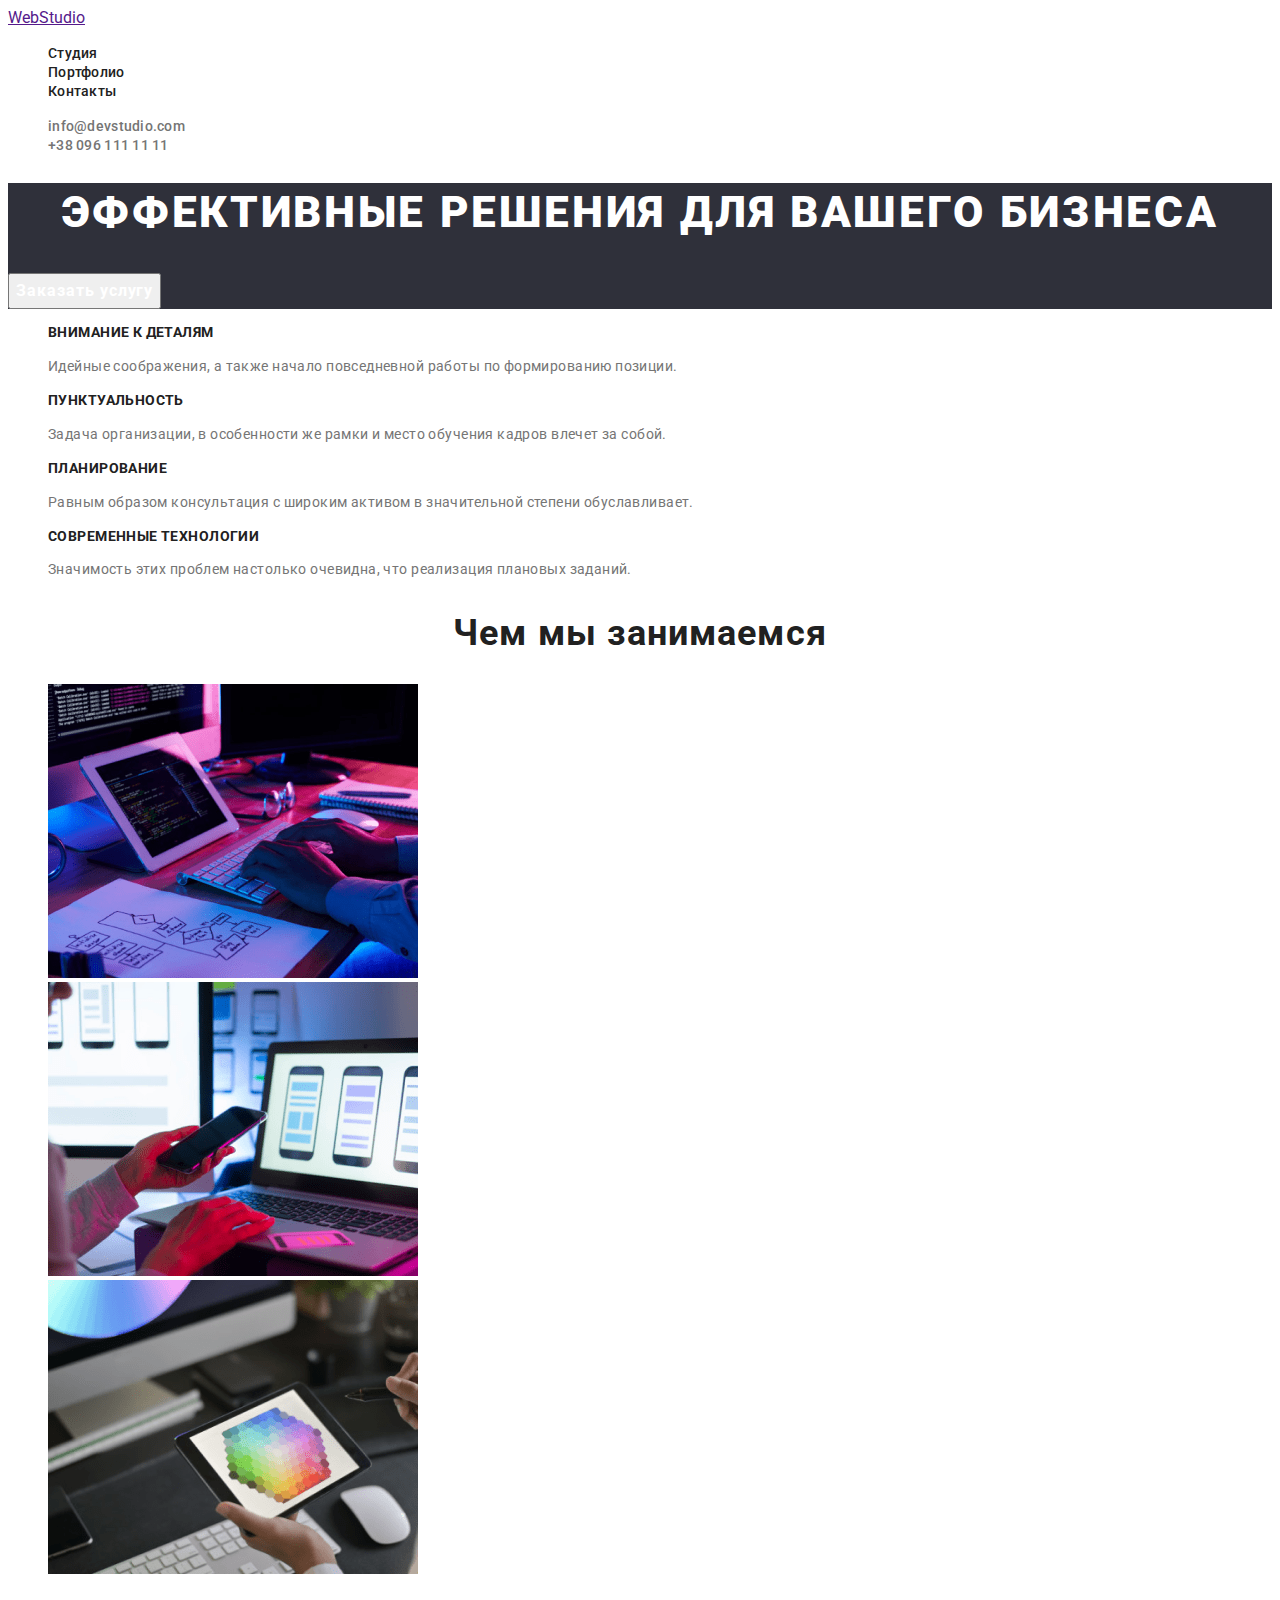
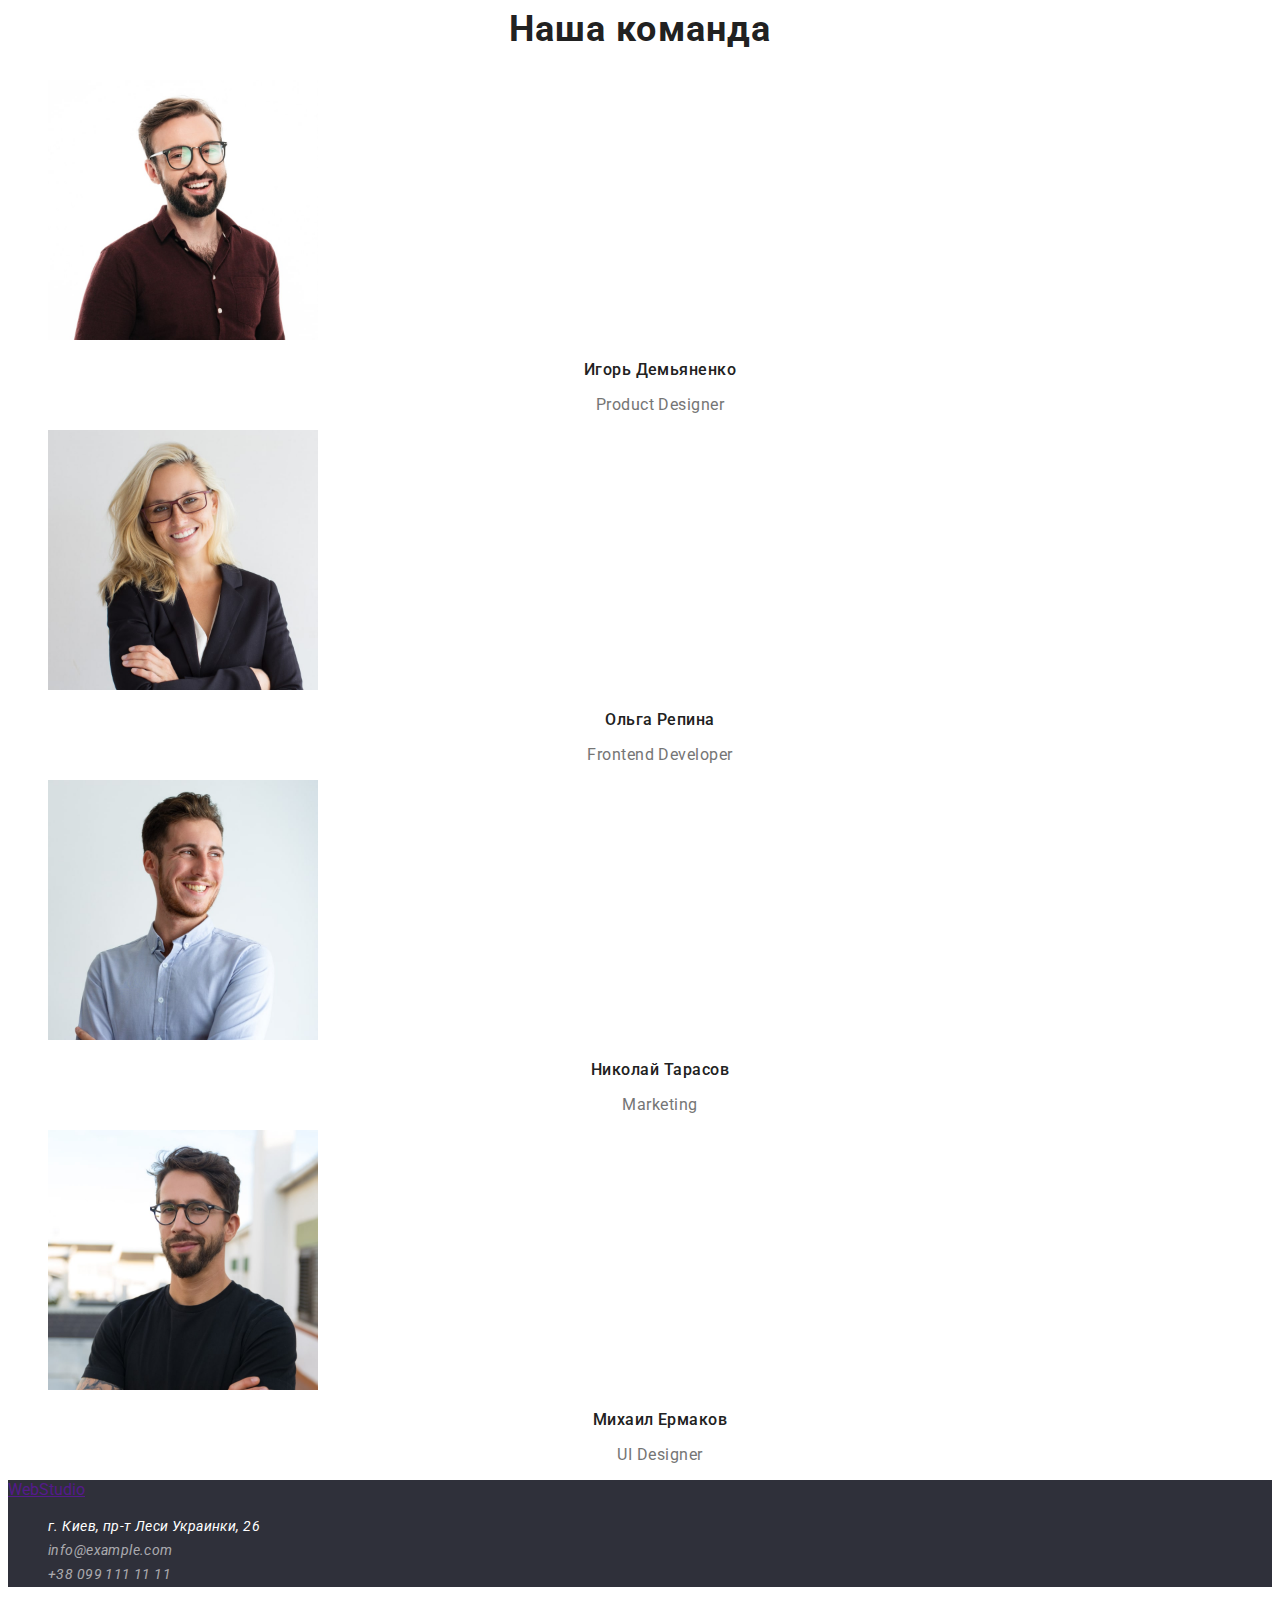
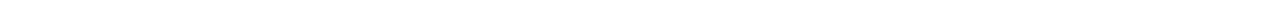
==== index.html @ 682bb98d "Початок ДЗ" ====
<!DOCTYPE html>
<html lang="ru">
<head>
    <meta charset="UTF-8">
    <meta http-equiv="X-UA-Compatible" content="IE=edge">
    <meta name="viewport" content="width=device-width, initial-scale=1.0">
    <title>Homework</title>
    <link rel="stylesheet" href="./css/styles.css">
    <link rel="preconnect" href="https://fonts.googleapis.com">
    <link rel="preconnect" href="https://fonts.gstatic.com" crossorigin>
    <link href="https://fonts.googleapis.com/css2?family=Raleway:wght@700&family=Roboto:wght@400;500;700;900&display=swap" rel="stylesheet">
</head>
<body>
    <header class="header">
        <a href="" lang="en" class="header-logo">WebStudio</a>
        <nav class="header-navigation">
            <ul class="header-list list">
                <li class="header-item"><a href="./index.html" class="header-link link">Студия</a></li>
                <li class="header-item"><a href="./porfolio.html" class="header-link link">Портфолио</a></li>
                <li class="header-item"><a href="" class="header-link link">Контакты</a></li>
            </ul>
        </nav>
        <ul class="header-contac list">
            <li class="header-item"><a href="mailto:info@devstudio.com" class="header-contact-link link">info@devstudio.com</a></li>
            <li class="header-item"><a href="tel:+380961111111" class="header-contact-link link">+38 096 111 11 11</a></li>
        </ul>
    </header>
    <main>
        <section class="main-top">
            <h1 class="main-top-title">Эффективные решения для вашего бизнеса</h1>
            <button type="button" class="main-top-btn">Заказать услугу</button>
        </section>
        <section class="main-middle">
            <h2 class="visually-hidden">Наши преимущества</h2>
            <ul class="main-middle-list list">
                <li class="main-middle-item">
                    <h3 class="main-middle-subtitle">Внимание к деталям</h3>
                    <p class="main-middle-text">Идейные соображения, а также начало повседневной работы по формированию позиции.</p>
                </li>
                <li class="main-middle-item">
                    <h3 class="main-middle-subtitle">Пунктуальность</h3>
                    <p class="main-middle-text">Задача организации, в особенности же рамки и место обучения кадров влечет за собой.</p>
                </li>
                <li class="main-middle-item">
                    <h3 class="main-middle-subtitle">Планирование</h3>
                    <p class="main-middle-text">Равным образом консультация с широким активом в значительной степени обуславливает.</p>
                </li>
                <li class="main-middle-item">
                    <h3 class="main-middle-subtitle">Современные технологии</h3>
                    <p class="main-middle-text">Значимость этих проблем настолько очевидна, что реализация плановых заданий.</p>
                </li>
            </ul>
        </section>
        <section class="main-bottom">
            <h2 class="main-bottom-title">Чем мы занимаемся</h2>
            <ul class="main-bottom-list list">
                <li class="main-bottom-item"><img src="./img/img1.png" alt="фото1" width="370" height="294"></li>
                <li class="main-bottom-item"><img src="./img/img2.png" alt="фото2" width="370" height="294"></li>
                <li class="main-bottom-item"><img src="./img/img3.png" alt="фото3" width="370" height="294"></li>
            </ul>
        </section>
        <section class="main-team">
            <h2 class="main-team-title">Наша команда</h2>
            <ul class="main-team-list list">
                <li class="main-team-item">
                    <img src="./img/team1.jpg" alt="Игорь" width="270" height="260">
                    <h3 class="main-team-subtitle">Игорь Демьяненко</h3>
                    <p lang="en" class="main-team-text">Product Designer</p>
                </li>
                <li class="main-team-item">
                    <img src="./img/team2.jpg" alt="Ольга" width="270" height="260">
                    <h3 class="main-team-subtitle">Ольга Репина</h3>
                    <p lang="en" class="main-team-text">Frontend Developer</p>
                </li>
                <li class="main-team-item">
                    <img src="./img/team3.jpg" alt="Николай" width="270" height="260">
                    <h3 class="main-team-subtitle">Николай Тарасов</h3>
                    <p lang="en" class="main-team-text">Marketing</p>
                </li>
                <li class="main-team-item">
                    <img src="./img/team4.jpg" alt="Михаил" width="270" height="260">
                    <h3 class="main-team-subtitle">Михаил Ермаков</h3>
                    <p lang="en" class="main-team-text">UI Designer</p>
                </li>
            </ul>
        </section>
    </main>
    <footer class="footer">
        <a href="" lang="en" class="footer-logo">WebStudio</a>
        <address class="footer-contact">
            <ul class="footer-list list">
                <li class="footer-item"><a href="https://goo.gl/maps/yEvGbfJX8SfxPYc27" target="_blank" rel="noopener noindex nofollow" class="footer-address link">г. Киев, пр-т Леси Украинки, 26</a></li>
                <li class="footer-item"><a href="mailto:info@example.com" class="footer-link link">info@example.com</a></li>
                <li class="footer-item"><a href="tel:+380991111111" class="footer-link link">+38 099 111 11 11</a></li>
            </ul>
        </address>
    </footer>
</body>
</html>
---- css/styles.css ----
body{
    font-family: 'Raleway', sans-serif;
    font-family: 'Roboto', sans-serif;
}

.link{
    text-decoration: none;
}

.list{
    list-style: none;
}

/* --------------------------------------------------HEADER-------------------------------------- */

.header-link{
    font-weight: 500;
    font-size: 14px;
    line-height: 1.14;
    letter-spacing: 0.02em;
    color: #212121;
}

.header-link:hover,
.header-link:focus{
    color: #2196F3;
    cursor: vector;
}

.footer-address{
    font-weight: 400;
    font-size: 14px;
    line-height: 1.71;
    letter-spacing: 0.03em;
    color: #FFFFFF;
}

.header-contact-link{
    font-weight: 500;
    font-size: 14px;
    line-height: 1.14;
    letter-spacing: 0.02em;
    color: #757575;
}

.header-contact-link:hover,
.header-contact-link:focus{
    color: #2196F3;
    cursor: vector;
}

/* --------------------------------------------------MAIN-TOP-------------------------------------- */

.main-top{
    background-color: #2F303A;
}

.main-top-title{
    font-weight: 900;
    font-size: 44px;
    line-height: 1.36;
    text-align: center;
    letter-spacing: 0.06em;
    text-transform: uppercase;
    color: #FFFFFF;
}

.main-top-btn{  
    font-family: inherit;
    font-weight: 700;
    font-size: 16px;
    line-height: 1.88;
    display: flex;
    align-items: center;
    text-align: center;
    letter-spacing: 0.06em;
    color: #FFFFFF;
}

/* --------------------------------------------------MAIN-MIDDLE-------------------------------------- */

.visually-hidden{
    position: absolute;
    white-space: nowrap;
    width: 1px;
    height: 1px;
    overflow: hidden;
    border: 0;
    padding: 0;
    clip: rect(0 0 0 0);
    clip-path: inset(50%);
    margin: -1px;
}

.main-middle-subtitle{
    font-weight: 700;
    font-size: 14px;
    line-height: 1.14;
    letter-spacing: 0.03em;
    text-transform: uppercase;
    color: #212121;
}

.main-middle-text{
    font-weight: 400;
    font-size: 14px;
    line-height: 1.71;
    letter-spacing: 0.03em;
    color: #757575;
    
}

/* --------------------------------------------------MAIN-BOTTOM-------------------------------------- */

.main-bottom-title{
    font-weight: 700;
    font-size: 36px;
    line-height: 1.17;
    text-align: center;
    letter-spacing: 0.03em;
    color: #212121;

}

/* --------------------------------------------------MAIN-TEAM-------------------------------------- */

.main-team-title{
    font-weight: 700;
    font-size: 36px;
    line-height: 1.17;
    text-align: center;
    letter-spacing: 0.03em;
    color: #212121;
}

.main-team-subtitle{
    font-weight: 500;
    font-size: 16px;
    line-height: 1.19;
    text-align: center;
    letter-spacing: 0.03em;
    color: #212121;
}

.main-team-text{font-weight: 400;
    font-size: 16px;
    line-height: 1.19;
    text-align: center;
    letter-spacing: 0.03em;
    color: #757575;
}

/* --------------------------------------------------FOOTER-------------------------------------- */

.footer{
    background: #2F303A;
}

.footer-link{
    font-weight: 400;
    font-size: 14px;
    line-height: 1.71;
    letter-spacing: 0.03em;
    color: rgba(255, 255, 255, 0.6);
}
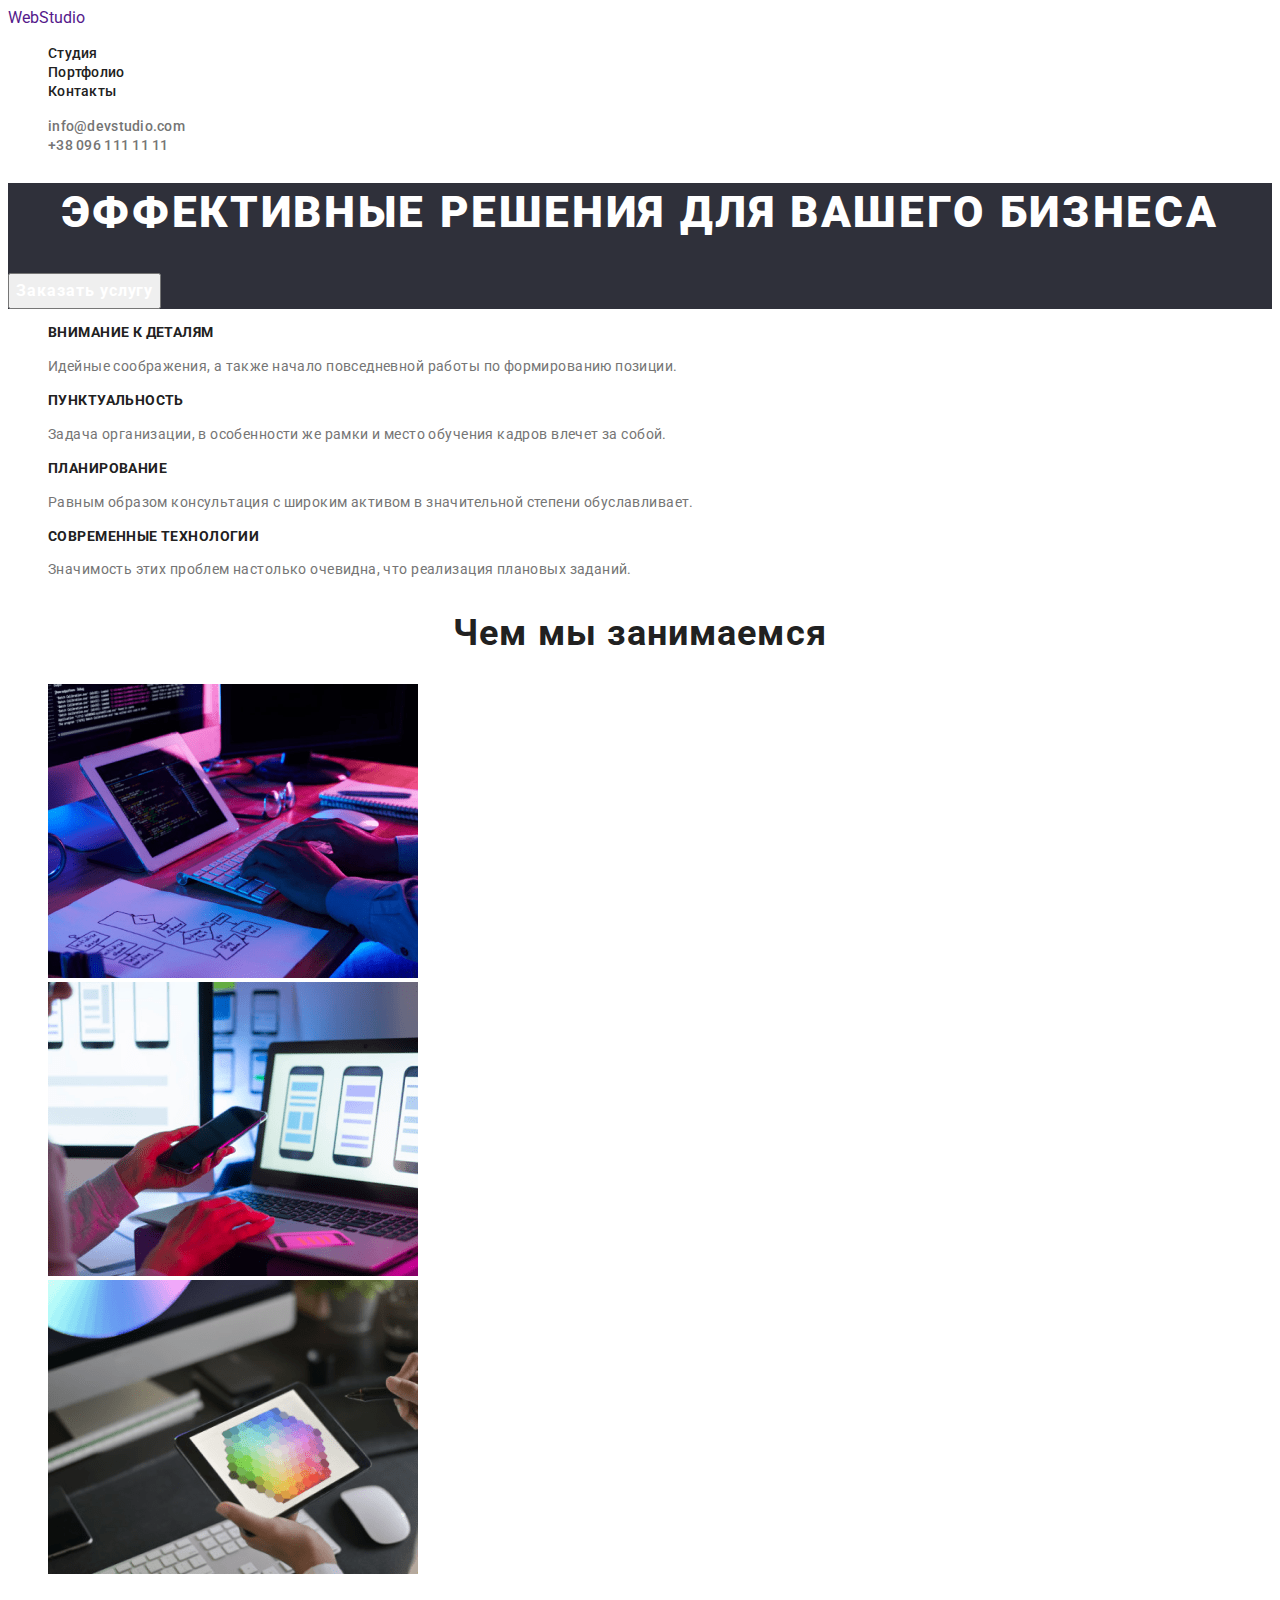
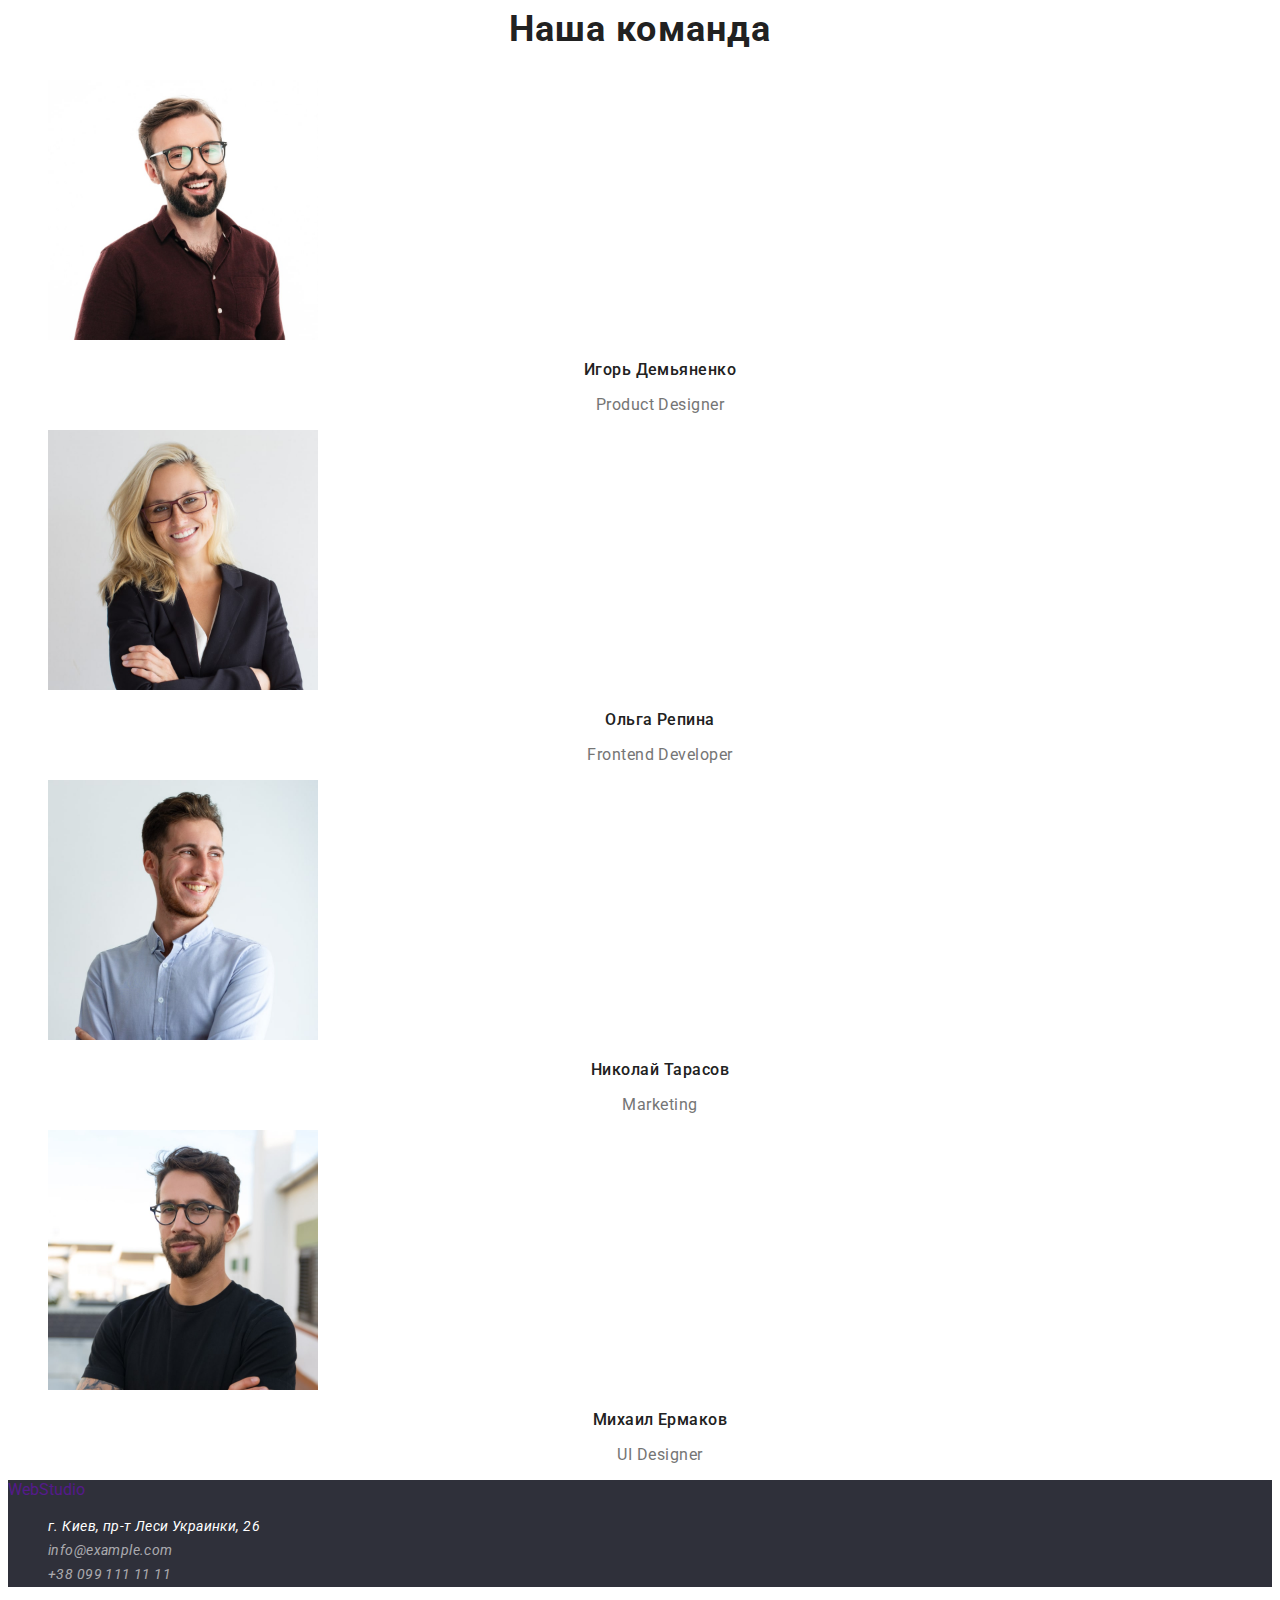
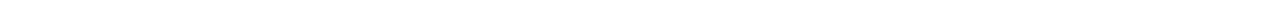
==== commit 88a5e972: "Стилі для портфоліо" ====
--- a/index.html
+++ b/index.html
@@ -12,7 +12,7 @@
 </head>
 <body>
     <header class="header">
-        <a href="" lang="en" class="header-logo">WebStudio</a>
+        <a href="" lang="en" class="logo-blue link">Web<span class="logo-black">Studio</span></a>
         <nav class="header-navigation">
             <ul class="header-list list">
                 <li class="header-item"><a href="./index.html" class="header-link link">Студия</a></li>
@@ -86,7 +86,7 @@
         </section>
     </main>
     <footer class="footer">
-        <a href="" lang="en" class="footer-logo">WebStudio</a>
+        <a href="" lang="en" class="logo-blue link">Web<span class="logo-black">Studio</span></a>
         <address class="footer-contact">
             <ul class="footer-list list">
                 <li class="footer-item"><a href="https://goo.gl/maps/yEvGbfJX8SfxPYc27" target="_blank" rel="noopener noindex nofollow" class="footer-address link">г. Киев, пр-т Леси Украинки, 26</a></li>
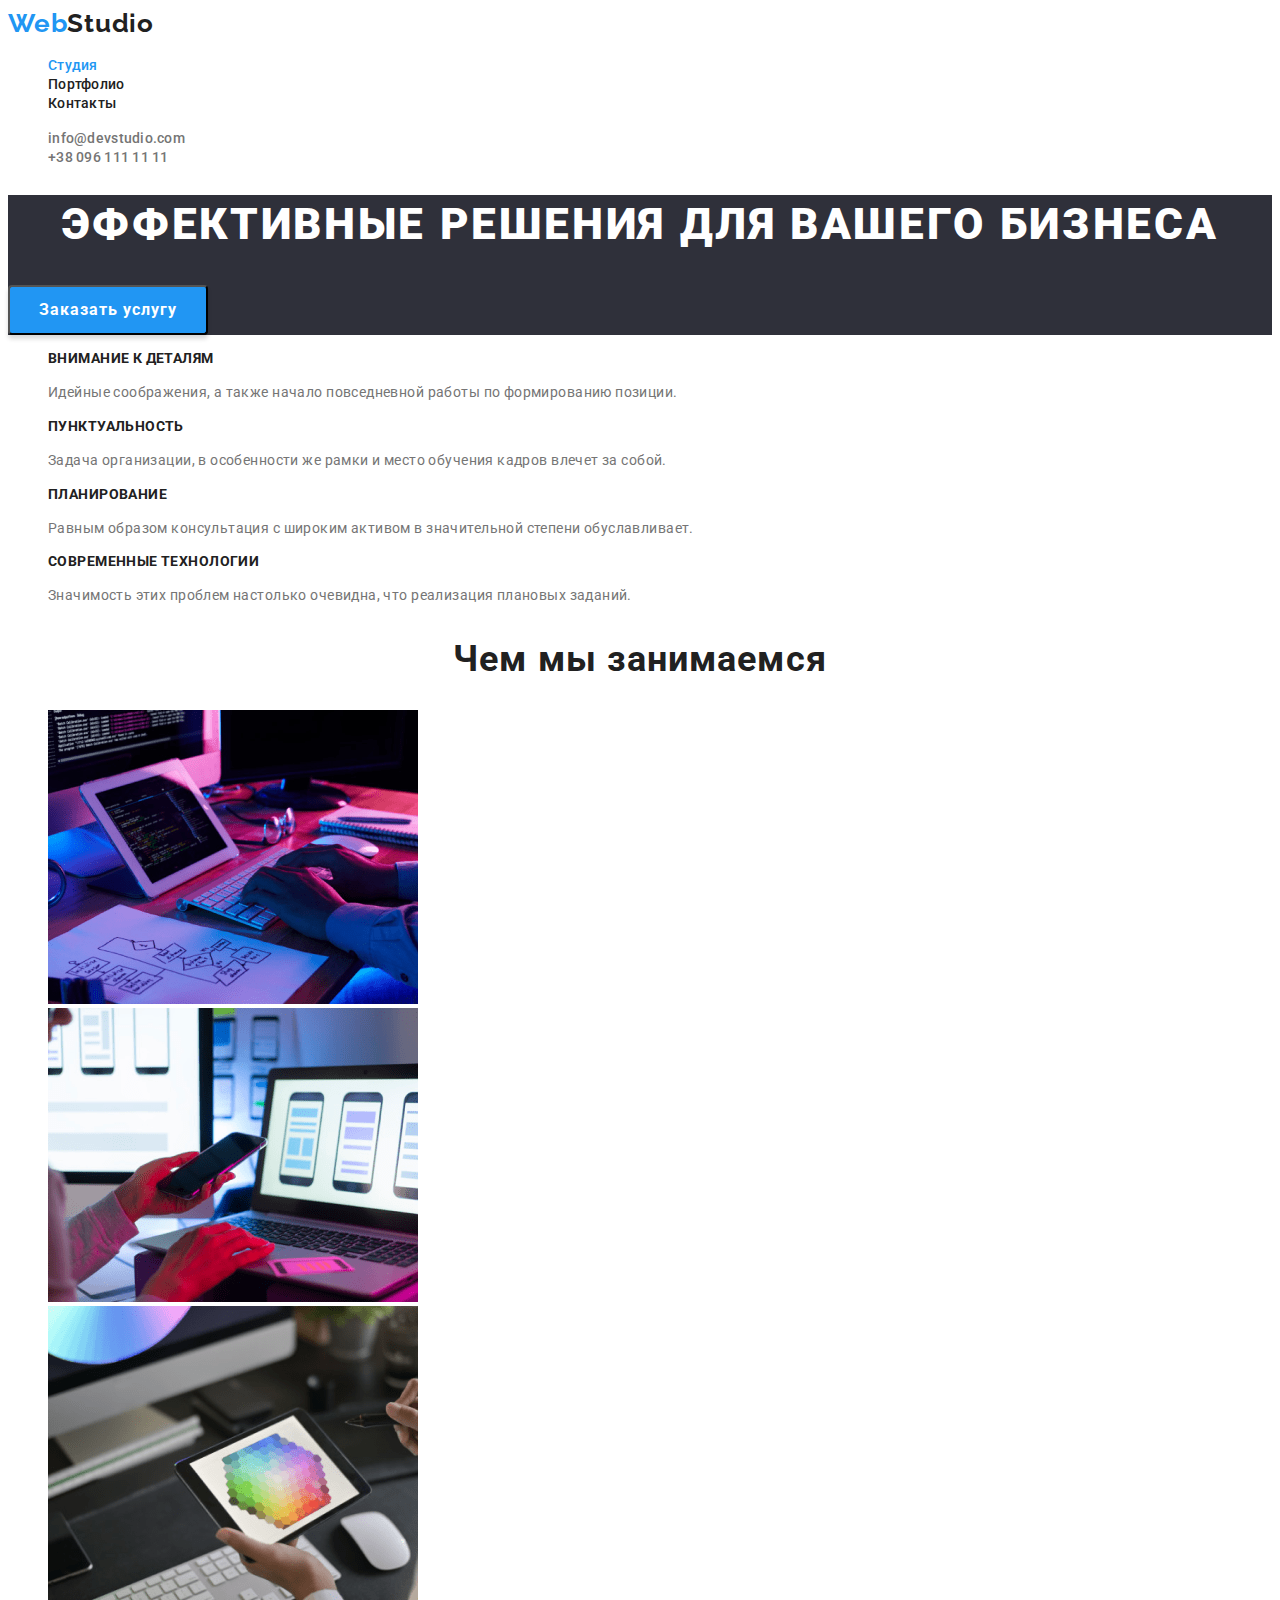
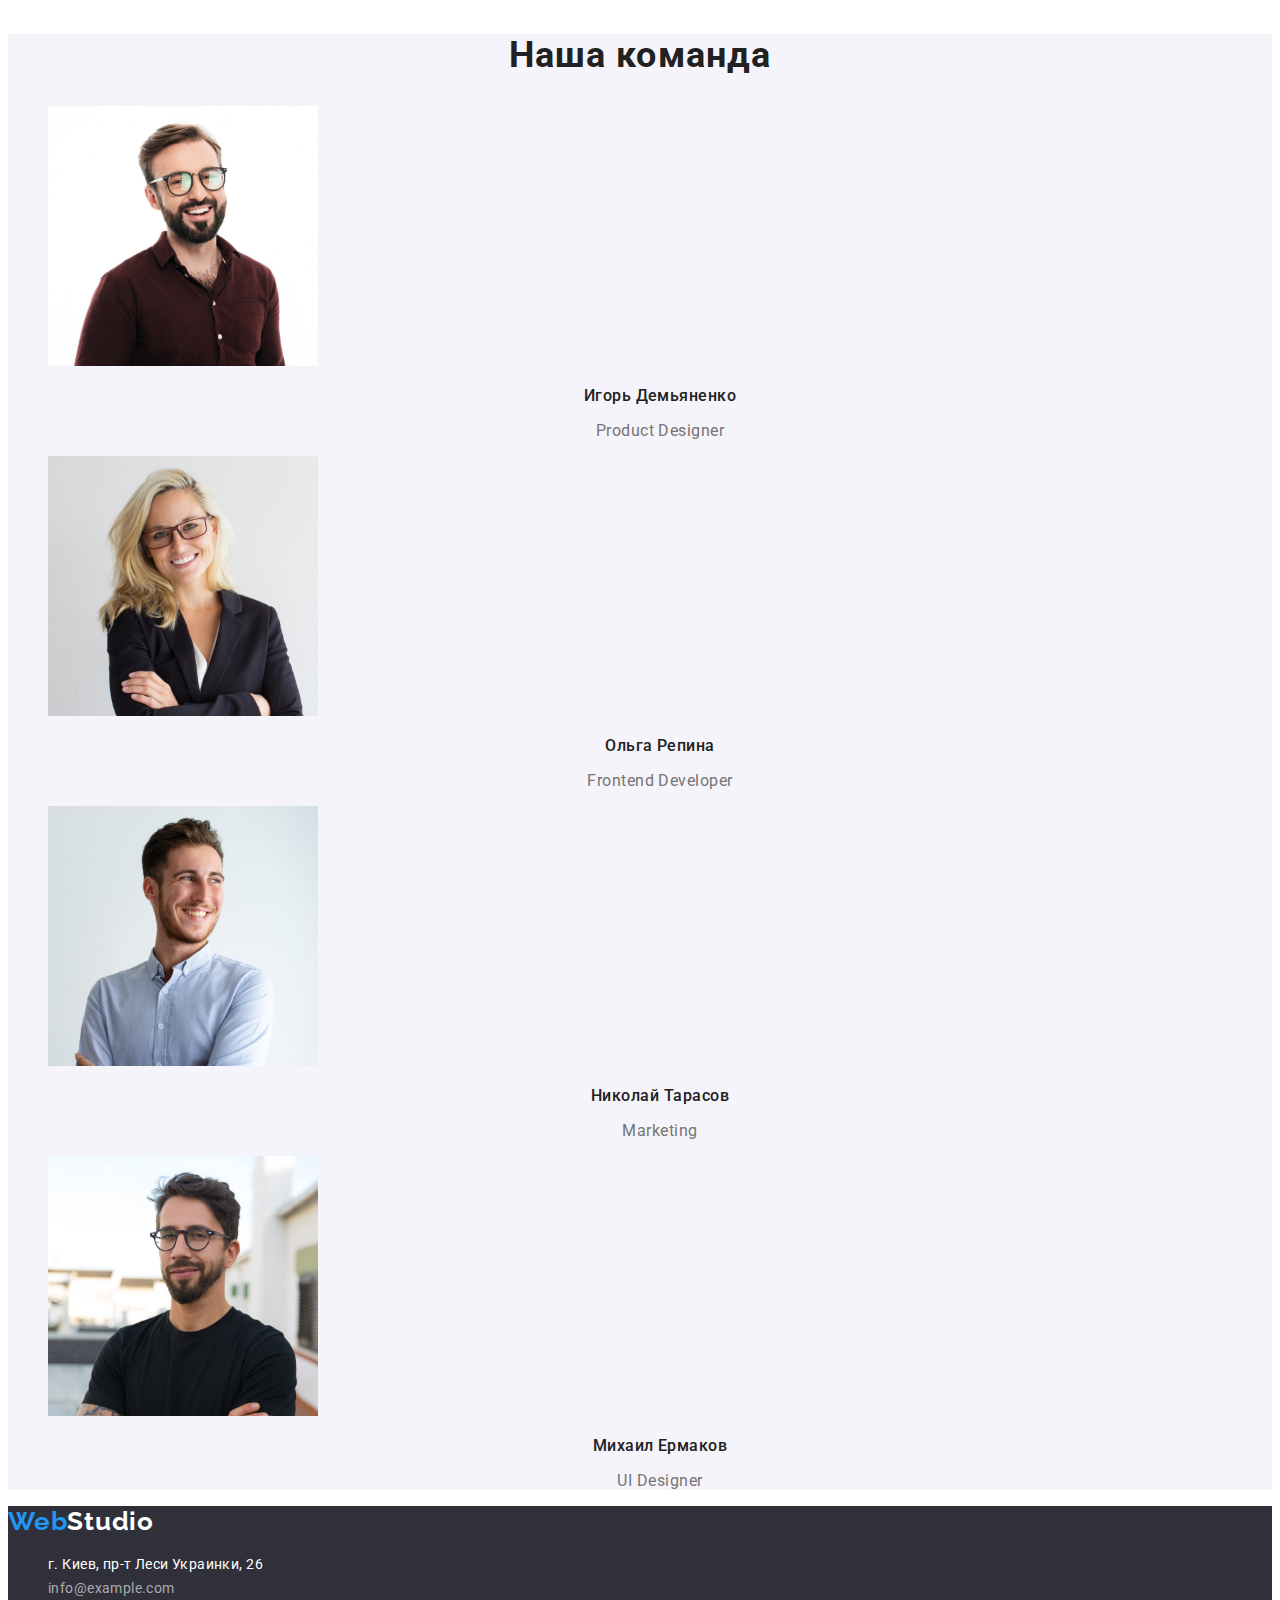
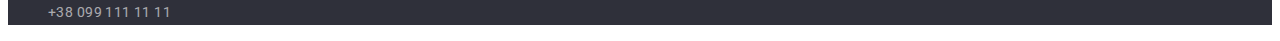
==== commit adf785e6: "Правки дз" ====
--- a/index.html
+++ b/index.html
@@ -12,10 +12,10 @@
 </head>
 <body>
     <header class="header">
-        <a href="" lang="en" class="logo-blue link">Web<span class="logo-black">Studio</span></a>
         <nav class="header-navigation">
+            <a href="./index.html" lang="en" class="header-logo link"><span class="logo-blue">Web</span>Studio</a>
             <ul class="header-list list">
-                <li class="header-item"><a href="./index.html" class="header-link link">Студия</a></li>
+                <li class="header-item"><a href="./index.html" class="carrent link">Студия</a></li>
                 <li class="header-item"><a href="./porfolio.html" class="header-link link">Портфолио</a></li>
                 <li class="header-item"><a href="" class="header-link link">Контакты</a></li>
             </ul>
@@ -86,7 +86,7 @@
         </section>
     </main>
     <footer class="footer">
-        <a href="" lang="en" class="logo-blue link">Web<span class="logo-black">Studio</span></a>
+        <a href="./index.html" lang="en" class="footer-logo link"><span class="logo-blue">Web</span>Studio</a>
         <address class="footer-contact">
             <ul class="footer-list list">
                 <li class="footer-item"><a href="https://goo.gl/maps/yEvGbfJX8SfxPYc27" target="_blank" rel="noopener noindex nofollow" class="footer-address link">г. Киев, пр-т Леси Украинки, 26</a></li>
--- a/css/styles.css
+++ b/css/styles.css
@@ -1,83 +1,44 @@
+:root{
+    --main-title-color: #ffffff;
+    --second-title-color: #212121;
+    --accent-color: #2196F3;
+    --main-text-color: #757575;
+    --default-btn-color: #F5F4FA;
+    --main-background-color: #2F303A;
+    --second-background-color: #F5F4FA;
+
+}
+
 body{
-    font-family: 'Raleway', sans-serif;
     font-family: 'Roboto', sans-serif;
+    background-color: #ffffff;
 }
 
 .link{
     text-decoration: none;
+    font-style: normal;
 }
 
 .list{
     list-style: none;
 }
 
-/* --------------------------------------------------HEADER-------------------------------------- */
-
-.header-link{
-    font-weight: 500;
-    font-size: 14px;
-    line-height: 1.14;
+.logo-blue{
+    font-family: 'Raleway';
+    font-weight: 700;
+    font-size: 26px;
+    line-height: 1.19;
+    letter-spacing: 0.03em;
+    color: var(--accent-color);
+}
+
+.carrent{
+    font-weight: 500;
+    font-size: 14px;
+    line-height: 16px;
     letter-spacing: 0.02em;
-    color: #212121;
-}
-
-.header-link:hover,
-.header-link:focus{
-    color: #2196F3;
-    cursor: vector;
-}
-
-.footer-address{
-    font-weight: 400;
-    font-size: 14px;
-    line-height: 1.71;
-    letter-spacing: 0.03em;
-    color: #FFFFFF;
-}
-
-.header-contact-link{
-    font-weight: 500;
-    font-size: 14px;
-    line-height: 1.14;
-    letter-spacing: 0.02em;
-    color: #757575;
-}
-
-.header-contact-link:hover,
-.header-contact-link:focus{
-    color: #2196F3;
-    cursor: vector;
-}
-
-/* --------------------------------------------------MAIN-TOP-------------------------------------- */
-
-.main-top{
-    background-color: #2F303A;
-}
-
-.main-top-title{
-    font-weight: 900;
-    font-size: 44px;
-    line-height: 1.36;
-    text-align: center;
-    letter-spacing: 0.06em;
-    text-transform: uppercase;
-    color: #FFFFFF;
-}
-
-.main-top-btn{  
-    font-family: inherit;
-    font-weight: 700;
-    font-size: 16px;
-    line-height: 1.88;
-    display: flex;
-    align-items: center;
-    text-align: center;
-    letter-spacing: 0.06em;
-    color: #FFFFFF;
-}
-
-/* --------------------------------------------------MAIN-MIDDLE-------------------------------------- */
+    color: var(--accent-color);
+}
 
 .visually-hidden{
     position: absolute;
@@ -92,13 +53,109 @@
     margin: -1px;
 }
 
+/* --------------------------------------------------HEADER-------------------------------------- */
+
+.header-logo{
+    font-family: 'Raleway';
+    font-weight: 700;
+    font-size: 26px;
+    line-height: 31px;
+    letter-spacing: 0.03em;
+    color: var(--second-title-color);
+}
+
+.header-link{
+    font-weight: 500;
+    font-size: 14px;
+    line-height: 1.14;
+    letter-spacing: 0.02em;
+    color: var(--second-title-color);
+}
+
+.header-link:hover,
+.header-link:focus,
+.header-link:active{
+    color: var(--accent-color);
+    cursor: pointer;
+}
+
+.footer-address{
+    font-weight: 400;
+    font-size: 14px;
+    line-height: 1.71;
+    letter-spacing: 0.03em;
+    color: var(--main-title-color);
+}
+
+.header-contact-link{
+    font-weight: 500;
+    font-size: 14px;
+    line-height: 1.14;
+    letter-spacing: 0.02em;
+    color: var(--main-text-color);
+}
+
+.header-contact-link:hover,
+.header-contact-link:focus,
+.header-contact-link:active{
+    color: var(--accent-color);
+    cursor: pointer;
+}
+
+/* ---------------------------------------------------------------------------------------------- */
+/* --------------------------------------------------INDEX.HTML-------------------------------------- */
+/* ---------------------------------------------------------------------------------------------- */
+
+/* --------------------------------------------------MAIN-TOP-------------------------------------- */
+
+.main-top{
+    background-color: var(--main-background-color);
+}
+
+.main-top-title{
+    font-weight: 900;
+    font-size: 44px;
+    line-height: 1.36;
+    text-align: center;
+    letter-spacing: 0.06em;
+    text-transform: uppercase;
+    color: var(--main-title-color);
+}
+
+.main-top-btn{  
+    font-family: inherit;
+    font-weight: 700;
+    font-size: 16px;
+    line-height: 1.88;
+    align-items: center;
+    text-align: center;
+    letter-spacing: 0.06em;
+    color: var(--main-title-color);
+}
+
+.main-top-btn{
+    width: 200px;
+    height: 50px;
+    background: var(--accent-color);
+    box-shadow: 0px 4px 4px rgba(0, 0, 0, 0.15);
+    border-radius: 4px;
+}
+
+.main-top-btn:hover,
+.main-top-btn:focus,
+.main-top-btn:active{
+    cursor: pointer;
+}
+
+/* --------------------------------------------------MAIN-MIDDLE-------------------------------------- */
+
 .main-middle-subtitle{
     font-weight: 700;
     font-size: 14px;
     line-height: 1.14;
     letter-spacing: 0.03em;
     text-transform: uppercase;
-    color: #212121;
+    color: var(--second-title-color);
 }
 
 .main-middle-text{
@@ -106,7 +163,7 @@
     font-size: 14px;
     line-height: 1.71;
     letter-spacing: 0.03em;
-    color: #757575;
+    color: var(--main-text-color);
     
 }
 
@@ -118,11 +175,15 @@
     line-height: 1.17;
     text-align: center;
     letter-spacing: 0.03em;
-    color: #212121;
+    color: var(--second-title-color);
 
 }
 
 /* --------------------------------------------------MAIN-TEAM-------------------------------------- */
+
+.main-team{
+    background-color: var(--second-background-color);
+}
 
 .main-team-title{
     font-weight: 700;
@@ -130,7 +191,7 @@
     line-height: 1.17;
     text-align: center;
     letter-spacing: 0.03em;
-    color: #212121;
+    color: var(--second-title-color);
 }
 
 .main-team-subtitle{
@@ -139,7 +200,7 @@
     line-height: 1.19;
     text-align: center;
     letter-spacing: 0.03em;
-    color: #212121;
+    color: var(--second-title-color);
 }
 
 .main-team-text{font-weight: 400;
@@ -147,13 +208,100 @@
     line-height: 1.19;
     text-align: center;
     letter-spacing: 0.03em;
-    color: #757575;
+    color: var(--main-text-color);
+}
+
+/* ---------------------------------------------------------------------------------------------- */
+/* --------------------------------------------------PORTFOLIO.HTML-------------------------------------- */
+/* ---------------------------------------------------------------------------------------------- */
+
+/* --------------------------------------------------MAIN-TOP-------------------------------------- */
+
+.main-top-btn-porfolio{
+    font-family: inherit;
+    font-style: normal;
+    font-weight: 500;
+    font-size: 16px;
+    line-height: 1.62;
+    text-align: center;
+    letter-spacing: 0.03em;
+    color: var(--second-title-color);
+}
+
+.main-top-btn-porfolio{
+    width: 130px;
+    height: 38px;
+    background: var(--second-background-color);
+    border-radius: 4px;
+}
+
+.carrent-btn-porfolio{
+    font-family: inherit;
+    font-style: normal;
+    font-weight: 500;
+    font-size: 16px;
+    line-height: 26px;
+    text-align: center;
+    letter-spacing: 0.03em;
+    color: var(--main-title-color);
+}
+
+.carrent-btn-porfolio{
+    width: 130px;
+    height: 38px;
+    background: var(--second-background-color);
+    border-radius: 4px;
+    background: var(--accent-color);
+}
+
+.main-top-btn-porfolio:hover,
+.main-top-btn-porfolio:focus,
+.carrent-btn-porfolio:hover,
+.carrent-btn-porfolio:focus{
+    background: var(--accent-color);
+    color: var(--main-title-color);
+    cursor: pointer;
+}
+
+/* --------------------------------------------------MAIN-BOTTOM-------------------------------------- */
+
+.main-bottom-subtitle-porfolio{
+    font-weight: 700;
+    font-size: 18px;
+    line-height: 2;
+    letter-spacing: 0.06em;
+    color: var(--second-title-color);
+}
+
+.main-bottom-text-porfolio{
+    font-weight: 400;
+    font-size: 16px;
+    line-height: 1.88;
+    letter-spacing: 0.03em;
+    color: var(--main-text-color);
 }
 
 /* --------------------------------------------------FOOTER-------------------------------------- */
 
 .footer{
-    background: #2F303A;
+    background: var(--main-background-color);
+}
+
+.footer-logo{
+    font-family: 'Raleway';
+    font-weight: 700;
+    font-size: 26px;
+    line-height: 31px;
+    letter-spacing: 0.03em;
+    color: var(--main-title-color);
+}
+
+.footer-address{
+    font-weight: 400;
+    font-size: 14px;
+    line-height: 1.71;
+    letter-spacing: 0.03em;
+    color: var(--main-title-color);
 }
 
 .footer-link{
@@ -162,4 +310,10 @@
     line-height: 1.71;
     letter-spacing: 0.03em;
     color: rgba(255, 255, 255, 0.6);
+}
+
+.footer-link:hover,
+.footer-link:focus{
+    color: var(--accent-color);
+    cursor: pointer;
 }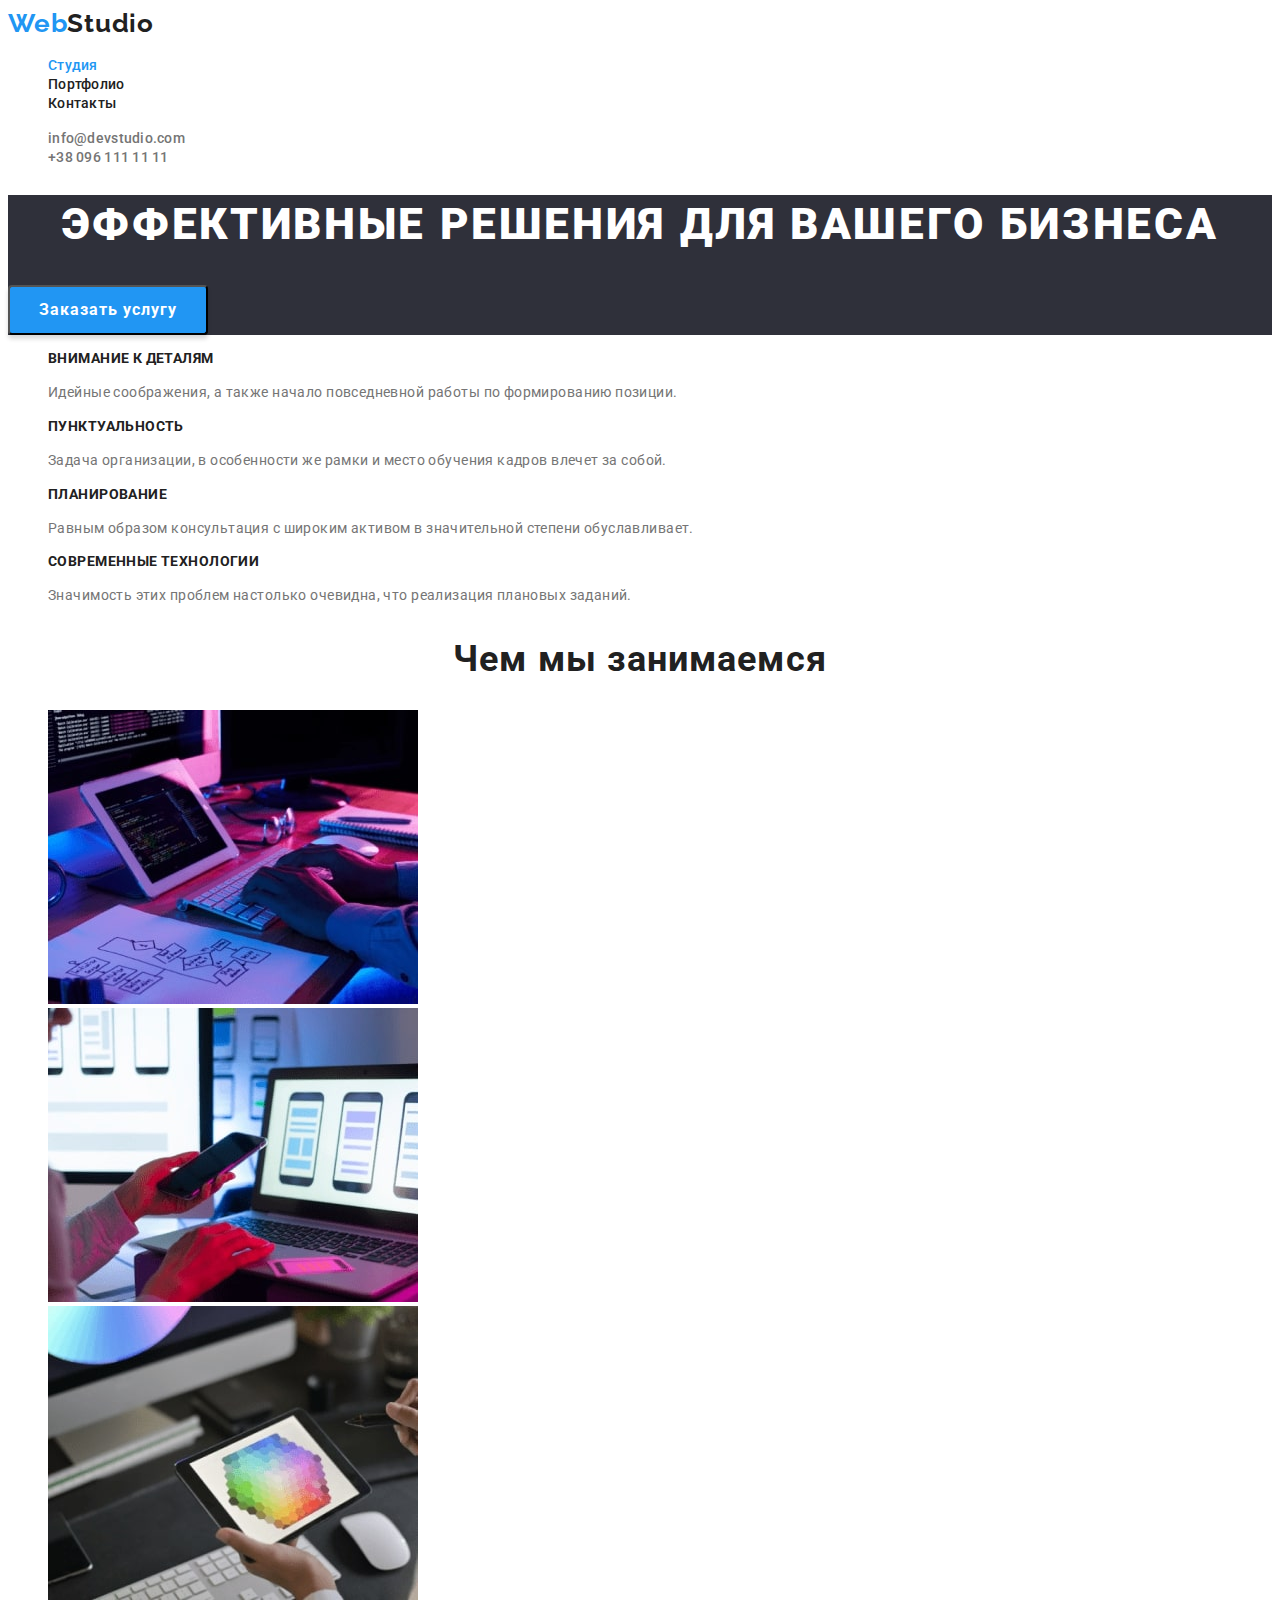
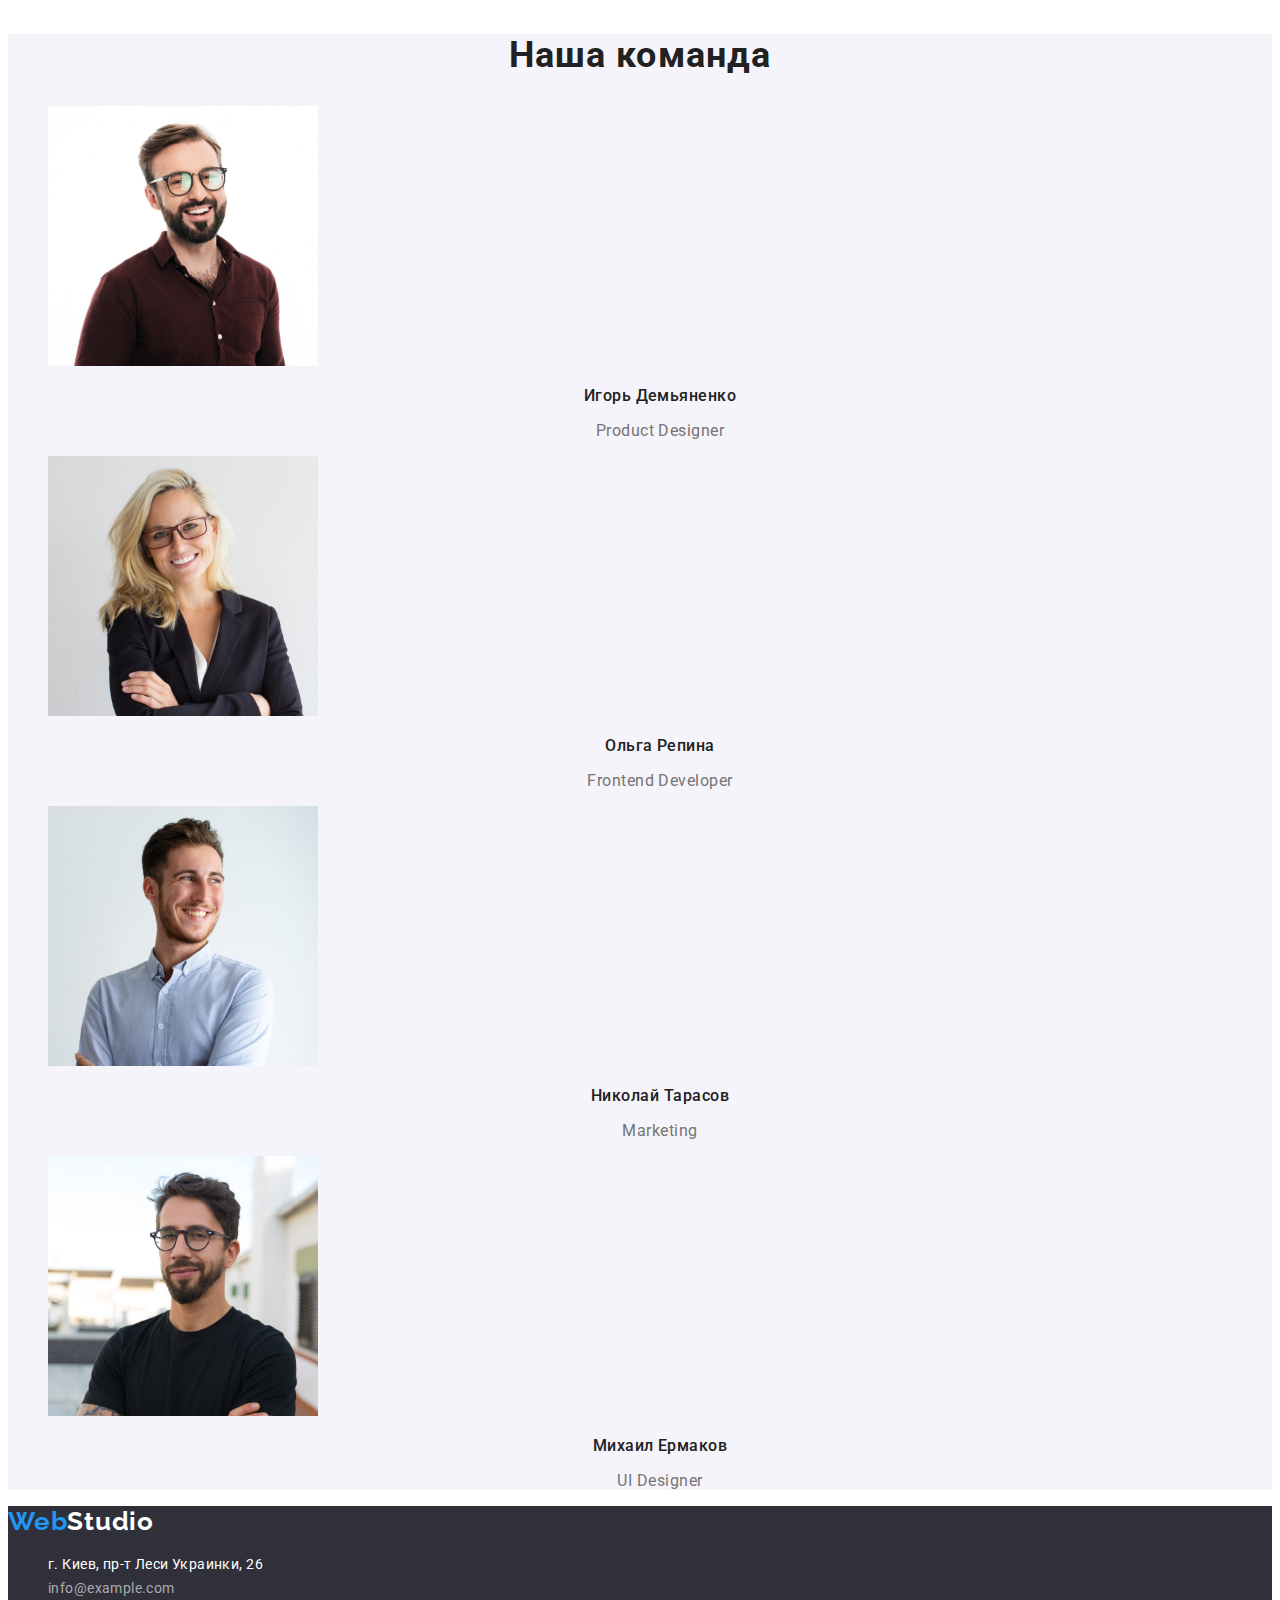
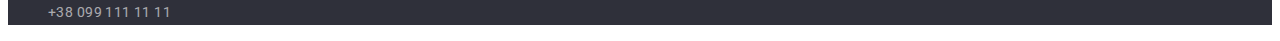
==== commit cf765556: "Кінцеві правки" ====
--- a/index.html
+++ b/index.html
@@ -54,9 +54,9 @@
         <section class="main-bottom">
             <h2 class="main-bottom-title">Чем мы занимаемся</h2>
             <ul class="main-bottom-list list">
-                <li class="main-bottom-item"><img src="./img/img1.png" alt="фото1" width="370" height="294"></li>
-                <li class="main-bottom-item"><img src="./img/img2.png" alt="фото2" width="370" height="294"></li>
-                <li class="main-bottom-item"><img src="./img/img3.png" alt="фото3" width="370" height="294"></li>
+                <li class="main-bottom-item"><img src="./img/img1.jpg" alt="фото1" width="370"></li>
+                <li class="main-bottom-item"><img src="./img/img2.jpg" alt="фото2" width="370"></li>
+                <li class="main-bottom-item"><img src="./img/img3.jpg" alt="фото3" width="370"></li>
             </ul>
         </section>
         <section class="main-team">
--- a/css/styles.css
+++ b/css/styles.css
@@ -131,9 +131,6 @@
     text-align: center;
     letter-spacing: 0.06em;
     color: var(--main-title-color);
-}
-
-.main-top-btn{
     width: 200px;
     height: 50px;
     background: var(--accent-color);
@@ -141,6 +138,7 @@
     border-radius: 4px;
 }
 
+
 .main-top-btn:hover,
 .main-top-btn:focus,
 .main-top-btn:active{
@@ -218,40 +216,19 @@
 /* --------------------------------------------------MAIN-TOP-------------------------------------- */
 
 .main-top-btn-porfolio{
+    border-radius: 4px;
     font-family: inherit;
     font-style: normal;
     font-weight: 500;
     font-size: 16px;
-    line-height: 1.62;
-    text-align: center;
-    letter-spacing: 0.03em;
-    color: var(--second-title-color);
-}
-
-.main-top-btn-porfolio{
+    line-height: 26px;
+    text-align: center;
+    letter-spacing: 0.03em;
+    color: var(--second-title-color);
     width: 130px;
     height: 38px;
     background: var(--second-background-color);
-    border-radius: 4px;
-}
-
-.carrent-btn-porfolio{
-    font-family: inherit;
-    font-style: normal;
-    font-weight: 500;
-    font-size: 16px;
-    line-height: 26px;
-    text-align: center;
-    letter-spacing: 0.03em;
-    color: var(--main-title-color);
-}
-
-.carrent-btn-porfolio{
-    width: 130px;
-    height: 38px;
-    background: var(--second-background-color);
-    border-radius: 4px;
-    background: var(--accent-color);
+
 }
 
 .main-top-btn-porfolio:hover,
